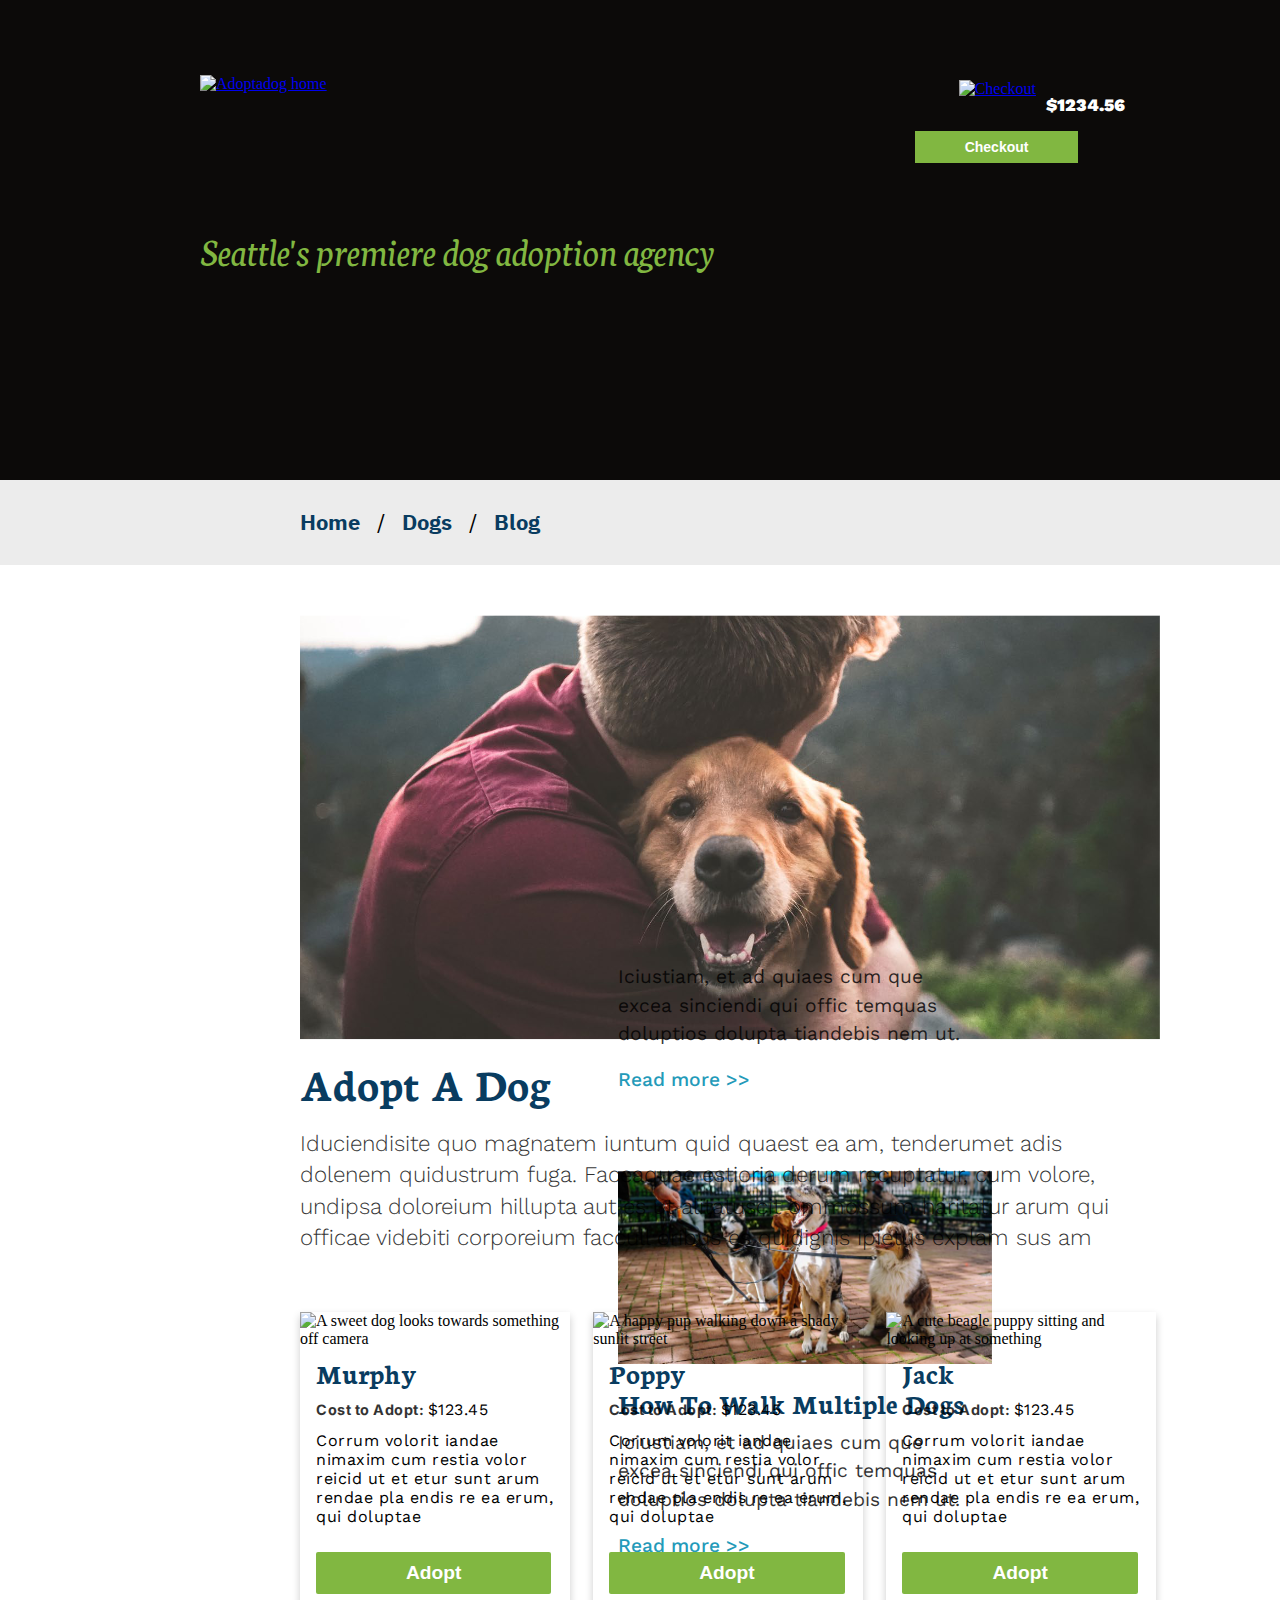
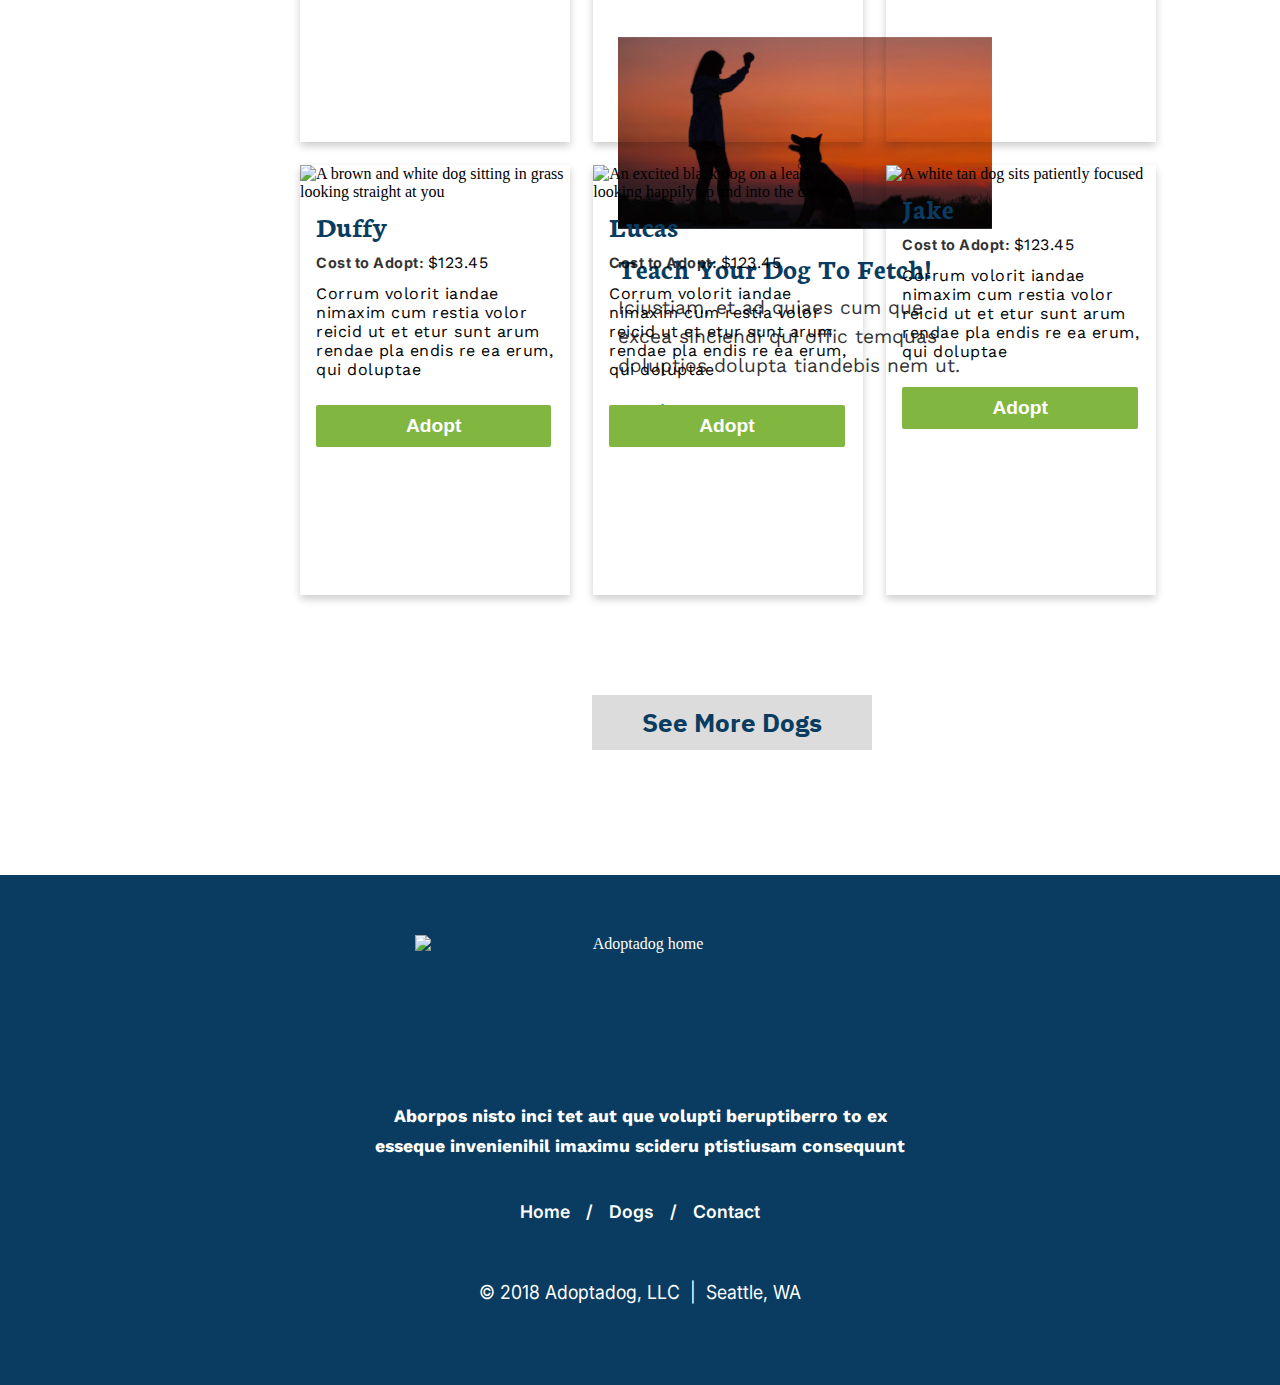
==== index.html @ 7a763df1 "Styled site for mobile devices" ====
<!DOCTYPE html>
<html lang="en" dir="ltr">

  <head>
    <meta charset="utf-8">
    <title>Adoptadog Home</title>
    <meta name="viewport" content="width=device-width, initial-scale=1">
    <link rel="stylesheet" type="text/css" href="styles/stylesheet.css">
    <link rel="preconnect" href="https://fonts.googleapis.com">
    <link rel="preconnect" href="https://fonts.gstatic.com" crossorigin>
    <link href="https://fonts.googleapis.com/css2?family=IBM+Plex+Sans+KR:wght@700&family=Inter:wght@400;600;800&family=Neuton:ital,wght@0,700;1,400&family=Work+Sans:wght@300;400;500;700&display=swap" rel="stylesheet">
  </head>

  <body>

    <a href="#main" class="sr-only">Skip to main content</a>

    <header>
      <div class="header-checkout">
        <a href="checkout.html"><img id="cart-icon" src="images/cart-icon.svg" alt="Checkout"></a>
        <p id="cart-total"><b>$1234.56</b></p>
        <form action="checkout.html"><button><b>Checkout</b></button></form>
      </div>
      <a href="index.html"><img id="logo" src="images/adoptadog-logo.svg" alt="Adoptadog home"></a>
      <p class="tagline">Seattle's premiere dog adoption agency</p>
    </header>

    <nav>
      <p id="nav-line"><a href="index.html">Home</a>  /  <a href="dogs.html">Dogs</a>  /  <a href="blog.html">Blog</a></p>
    </nav>

    <section id="main" class="intro">
      <img src="images/new-home-intro.png" alt="A man in a red shirt hugs a smiling Golden Retriever" width="860" height="425">
      <div class="intro-text">
        <h2>Adopt A Dog</h2>
        <p>Iduciendisite quo magnatem iuntum quid quaest ea am, tenderumet adis<br>
        dolenem quidustrum fuga. Faceaquae estioria derum recuptatur, cum volore,<br>
        undipsa doloreium hillupta aut es ut alitatuscit ommossum haritatur arum qui<br>
        officae videbiti corporeium faccull oribus es quidignis ipietus explam sus am</p>
      </div>
    </section>

    <aside>
      <h2>From Our Blog</h2>
      <div class="grid">
        <article>
          <img src="images/new-blog-1.png">
          <h3>Traveling With Your Dog</h3>
          <p>Iciustiam, et ad quiaes cum que<br>
          excea sinciendi qui offic temquas<br>
          doluptios dolupta tiandebis nem ut.</p>
          <a href="blog.html">Read more >></a>
        </article>

        <article>
          <img src="images/new-blog-2.png">
          <h3>How To Walk Multiple Dogs</h3>
          <p>Iciustiam, et ad quiaes cum que<br>
          excea sinciendi qui offic temquas<br>
          doluptios dolupta tiandebis nem ut.</p>
          <a href="blog.html">Read more >></a>
        </article>

        <article>
          <img src="images/new-blog-3.png">
          <h3>Teach Your Dog To Fetch!</h3>
          <p>Iciustiam, et ad quiaes cum que<br>
          excea sinciendi qui offic temquas<br>
          doluptios dolupta tiandebis nem ut.</p>
          <a href="blog.html">Read more >></a>
        </article>
      </div>
    </aside>

    <section id="section2">
      <div class="container">
        <div class="petcard">
          <img onclick="murphyClick()" src="images/murphy-card.jpg" alt="A sweet dog looks towards something off camera" width="476" height="284">
          <h3>Murphy</h3>
          <p class="card-cost"><b>Cost to Adopt: </b>$123.45</p>
          <p class="pet-desc">Corrum volorit iandae nimaxim cum restia volor reicid ut et etur sunt arum rendae pla endis re ea erum, qui doluptae</p>
          <p><button onclick="dogButton()">Adopt</button></p>
        </div>
        <div class="petcard">
          <img onclick="poppyClick()" src="images/poppy-card.jpg" alt="A happy pup walking down a shady sunlit street" width="476" height="284">
          <h3>Poppy</h3>
          <p class="card-cost"><b>Cost to Adopt: </b>$123.45</p>
          <p class="pet-desc">Corrum volorit iandae nimaxim cum restia volor reicid ut et etur sunt arum rendae pla endis re ea erum, qui doluptae</p>
          <p><button onclick="dogButton()">Adopt</button></p>
        </div>
        <div class="petcard">
          <img onclick="jackClick()" src="images/jack-card.jpg" alt="A cute beagle puppy sitting and looking up at something" width="476" height="284">
          <h3>Jack</h3>
          <p class="card-cost"><b>Cost to Adopt: </b>$123.45</p>
          <p class="pet-desc">Corrum volorit iandae nimaxim cum restia volor reicid ut et etur sunt arum rendae pla endis re ea erum, qui doluptae</p>
          <p><button onclick="dogButton()">Adopt</button></p>
        </div>
        <div class="petcard">
          <img onclick="duffyClick()" src="images/duffy-card.jpg" alt="A brown and white dog sitting in grass looking straight at you" width="476" height="284">
          <h3>Duffy</h3>
          <p class="card-cost"><b>Cost to Adopt: </b>$123.45</p>
          <p class="pet-desc">Corrum volorit iandae nimaxim cum restia volor reicid ut et etur sunt arum rendae pla endis re ea erum, qui doluptae</p>
          <p><button onclick="dogButton()">Adopt</button></p>
        </div>
        <div class="petcard">
          <img onclick="lucasClick()" src="images/lucas-card.jpg" alt="An excited black dog on a leash looking happily up and into the camera" width="476" height="284">
          <h3>Lucas</h3>
          <p class="card-cost"><b>Cost to Adopt: </b>$123.45</p>
          <p class="pet-desc">Corrum volorit iandae nimaxim cum restia volor reicid ut et etur sunt arum rendae pla endis re ea erum, qui doluptae</p>
          <p><button onclick="dogButton()">Adopt</button></p>
        </div>
        <div class="petcard">
          <img onclick="jakeClick()" src="images/jake-card.jpg" alt="A white tan dog sits patiently focused" width="476" height="284">
          <h3>Jake</h3>
          <p class="card-cost"><b>Cost to Adopt: </b>$123.45</p>
          <p class="pet-desc">Corrum volorit iandae nimaxim cum restia volor reicid ut et etur sunt arum rendae pla endis re ea erum, qui doluptae</p>
          <p><button onclick="dogButton()">Adopt</button></p>
        </div>
      </div>
      <a class="more-dogs" href="#">See More Dogs</a>
    </section>

    <footer>
      <a href="index.html"><img id="footer-logo" src="images/adoptadog-logo.svg" alt="Adoptadog home"></a>
      <p>Aborpos nisto inci tet aut que volupti beruptiberro to ex <br> esseque invenienihil imaximu scideru ptistiusam consequunt</p>
      <p class="footer-links"><a href="index.html">Home</a>  /  <a href="dogs.html">Dogs</a>  /  <a href="#">Contact</a></p>
      <p id="copyright">© 2018 Adoptadog, LLC &nbsp;|&nbsp; Seattle, WA</p>
    </footer>

    <script src="javascript/dogButton.js" charset="utf-8"></script>
    <script src="javascript/imageClick.js" charset="utf-8"></script>

  </body>

</html>
---- styles/stylesheet.css ----
html {
  box-sizing: border-box;
}

*, *:before, *:after {
  box-sizing: inherit;
}

body {
  margin: 0;
}

body p {
  font-family: 'Work Sans', sans-serif;
}

img {
  max-width: 100%;
  height: auto;
}

h2, h3, label {
  color: #093c60;
  font-weight: bold;
  font-family: 'Neuton', serif;
}

.flex-container {
  display: flex;
  flex-direction: column;
}

.dogs-intro h2, .flex-container h2 {
  font-size: 2.8rem;
  margin-left: 18.75rem;
}

.intro {
  padding-left: 18.75rem;
  padding-top: 3.125rem;
}

.intro-text h2 {
  font-size: 2.85rem;
  margin-top: 0.625rem;
  margin-bottom: 0.625rem;
}

.intro-text p {
  opacity: 80%;
  font-size: 1.4rem;
  line-height: 1.4;
  margin-top: 1rem;
  font-weight: 300;
  max-width: 100%;
}

#cart-icon {
  height: 2.1875rem;
  width: 2.1875rem;
  margin-left: 5rem;
  padding-top: 0.3125rem;
}

#logo {
height: 9.375rem;
width: 31.25rem;
display: block;
}

.header-checkout {
float: right;
margin-right: 9.375rem;
}

.header-checkout button {
  background-color: #81b741;
  border: none;
  color: white;
  padding: .5rem 3.125rem;
  margin-left: 2.25rem;
  font-size: 0.875rem;
}

.header-checkout button:hover {
  background-color: #6b9638;
}

.header-checkout button:active {
  transform: translateY(0.25rem);
}

#cart-total {
  float: right;
  padding-left: 0.625rem;
  margin-top: 1.25rem;
  margin-right: 0.3125rem;
  margin-bottom: 1rem;
  font-weight: 900;
  font-size: 1.1rem;
}

header {
  background: grey url(../images/header-image.jpg) no-repeat right top;
  background-color: #0c0a09;
  height: 30rem;
  padding: 4.6875rem 0 0 12.5rem;
}

header b {
  color: white;
}

header a {
  display: inline-block;
}

nav {
  padding: 0.3125rem 0rem 0.3125rem 18.75rem;
  background-color: #ececec;
  font-size: 1.4rem;
  word-spacing: 0.75rem;
}

nav a {
  text-decoration: none;
  color: #093c60;
  font-weight: bold;
}

nav a:visited {
  color: #093c60;
}

nav p, .more-dogs {
  font-family: 'IBM Plex Sans KR', sans-serif;
}

.sr-only {
  position: absolute;
  left: -62.5rem;
  top: auto;
  width: 0.0625rem;
  height: 0.0625rem;
  overflow: hidden;
}

.tagline {
  color: #81b741;
  margin: 0;
  font-size: 2.5rem;
  font-family: 'Neuton', serif;
  font-style: italic;
}

aside {
  float: right;
  margin-right: 18rem;
  margin-top: -44rem;
}

.grid {
  display: grid;
  grid-gap: 5rem;
}

aside h2 {
  font-size: 2.85rem;
}

aside h3 {
  font-size: 1.8rem;
  margin-top: 1rem;
  margin-bottom: 0.5rem;
}

aside p {
  line-height: 1.5;
  font-size: 1.2rem;
  opacity: 80%;
  margin-top: 0;
}

aside article {
  display: block;
  margin: 0;
  padding: 0;
}

aside a {
  color: #239ab9;
  text-decoration: none;
  font-size: 1.2rem;
  font-family: 'Work Sans', sans-serif;
  font-weight: 500;
}

aside a:visited {
  color: #239ab9;
}

.container {
  display: grid;
  grid-template-columns: repeat(3, 16.875rem);
  grid-template-rows: auto;
  grid-gap: 1.45rem;
  padding: 2.25rem 6.25rem 6.25rem 18.75rem;
}

.petcard {
 box-shadow: 0 0.25rem .5rem 0 rgba(0, 0, 0, 0.2);
 margin: auto;
 height: 26.875rem;
}

.petcard img {
  width: 100%;
}

.petcard button {
  background-color: #81b741;
  border: none;
  color: white;
  padding: 0.625rem 5.625rem;
  text-align: center;
  text-decoration: none;
  display: inline-block;
  font-weight: bold;
  font-size: 1.2rem;
  border-radius: 0.125rem;
}

.petcard button:hover {
  background-color: #6b9638;
}

.petcard button:active {
  transform: translateY(0.25rem);
}

.petcard p, .petcard h3 {
  padding-left: 1rem;
  padding-right: 1rem;
  margin-bottom: 0;
}

.petcard p {
  letter-spacing: 0.03125rem;
}

.petcard h3 {
  font-size: 1.8rem;
  margin-top: 0.375rem;
}

.petcard b {
  font-family: 'Inter', sans-serif;
  opacity: 80%;
  font-size: 0.9rem;
}

.card-cost {
  margin-top: 0.5625rem;
}

.pet-desc {
  padding-bottom: 0.625rem;
  margin-top: 0.75rem;
}

.more-dogs {
  background-color: #DCDCDC;
  border: none;
  color: #093c60;
  padding: 0.625rem 3.125rem;
  text-decoration: none;
  display: inline-block;
  font-weight: bold;
  font-size: 1.6rem;
  margin-left: 37rem;
}

#section2 {
  padding-bottom: 7.8125rem;
}

article {
  margin-left: 18.75rem;
  padding-top: 1rem;
  padding-bottom: 7.8125rem;
  display: grid;
  grid-template-columns: 24% 54%;
  grid-column-gap: 2rem;
}

article img {
  width: 23.375rem;
}

.blog-text {
  width: 54rem;
  max-width: 100%;
}

.blog-text h3 {
  font-size: 2.1rem;
  margin-top: -1rem;
  margin-bottom: 0;
}

.blog-text p {
  opacity: 80%;
  font-size: 1.2rem;
  line-height: 1.7;
  font-weight: 400;
  margin-top: 0.5rem;
}

.checkout-page {
  margin-left: 18.75rem;
}

.checkout-page h2 {
  font-size: 2.8rem;
}

#city {
  width: 23.375rem;
}

#state {
  width: 11.125rem;
}

#location {
  width: 23.375rem;
  -moz-appearance: none;
  -webkit-appearance: none;
  appearance: none;
  border: 0.125rem solid #e0e0e0;
  font-size: 2rem;
  padding: 1rem;
  margin-top: 1rem;
  background-image: url(../images/location-bar.jpg);
}

#state-label {
  margin-left: 22.1rem;
  margin-right: 9.0625rem;
}

#zip {
  width: 14.8125rem;
}

.form-group select {
  -moz-appearance: none;
  -webkit-appearance: none;
  appearance: none;
  border: 0.125rem solid #e0e0e0;
  font-size: 2rem;
  margin: 0 2rem 0 2rem;
  padding: 1rem;
  background-image: url(../images/state-bar.jpg);
}

input {
  width: 53.625rem;
  height: 4.1875rem;
  font-size: 2rem;
  margin-top: 1rem;
  margin-bottom: 3.75rem;
  border: 0.125rem solid #e0e0e0;
}

.radio {
  height: 1.5rem;
  width: 1.5rem;
  margin-top: 1rem;
}

#no {
  margin-left: 4.5rem;
}

.radio-label {
  font-size: 1rem;
  font-family: 'Work Sans', sans-serif;
  font-weight: normal;
  color: black;
  font-size: 1.6rem;
  opacity: 80%;
  margin-left: 0.5rem;
  margin-top: 1rem;
}

form h3, form h2, label {
  font-size: 2.2rem;
}

.small-petcard {
  float: left;
}

.small-petcard img {
  height: 5.75rem;
}

.small-petcard h3 {
  font-size: 1.75rem;
  margin-right: 9.875rem;
  margin-top: 0;
}

.small-petcard p {
  margin-top: -3.125rem;
  margin-right: 3.125rem;
  margin-left: 1.5625rem;
  opacity: 80%;
}

.small-petcard h3, .small-petcard p {
  float: right;
  clear: both;
}

#checkout-container {
  clear: both;
}

#checkout-container h3 {
  margin-bottom: 0;
}

#checkout-container p {
  font-size: 1.7rem;
  font-weight: normal;
  opacity: 80%;
  margin-top: 1rem;
}

#submit {
  background-color: #81b741;
  border: none;
  color: white;
  width: 21.0625rem;
  font-family: 'Work Sans', sans-serif;
  font-weight: 700;
  font-size: 1.6rem;
  border-radius: 0.25rem;
  margin-bottom: 7.375rem;
}

footer {
  background-color: #093c60;
  color: white;
  text-align: center;
  display: flex;
  flex-direction: column;
  align-items: center;
  padding-top: 3.75rem;
  padding-bottom: 3.75rem;
}

footer p {
  line-height: 1.7;
  font-weight: bold;
  font-size: 1.1rem;
}

footer a {
  text-decoration: none;
  color: white;
}

footer a:visited {
  text-decoration: none;
  color: white;
}

.footer-links {
  word-spacing: 0.75rem;
  padding-bottom: 0.9375rem;
  font-family: 'Inter', sans-serif;
  font-weight: 600;
}

#footer-logo {
  width: 28.125rem;
  height: 9.375rem;
  display: block;
}

#copyright {
  transform: scaleY(1.1);
  font-family: 'Inter', sans-serif;
  font-weight: normal;
}

@media screen and (max-width: 486px) {
  .container {
    grid-template-columns: 16rem;
    padding: 0;
    margin-left: 15%;
  }

  aside {
    display: none;
  }

  .more-dogs {
    margin-left: 14%;
    margin-top: 55px;
  }

  .intro {
    padding-left: 1rem;
    padding-right: 1rem;
  }

  header {
    padding-left: 3rem;
    background-position: center;
    background-size: cover;
  }

  .tagline {
    margin-left: -1rem;
  }

  #logo {
    margin-left: -1.25rem;
  }

  .header-checkout {
    margin-left: 100px;
    display: inline-block;
    float: none;
    margin-right: 0;
  }

  #nav-line {
    margin-left: -245px;
  }

  footer {
    padding-left: 1rem;
    padding-right: 1rem;
  }
}

@media screen and (min-width: 487px) and (max-width: 768px) {
  .container {
    grid-template-columns: repeat(2, 16.875rem);
    padding: 0;
  }
}
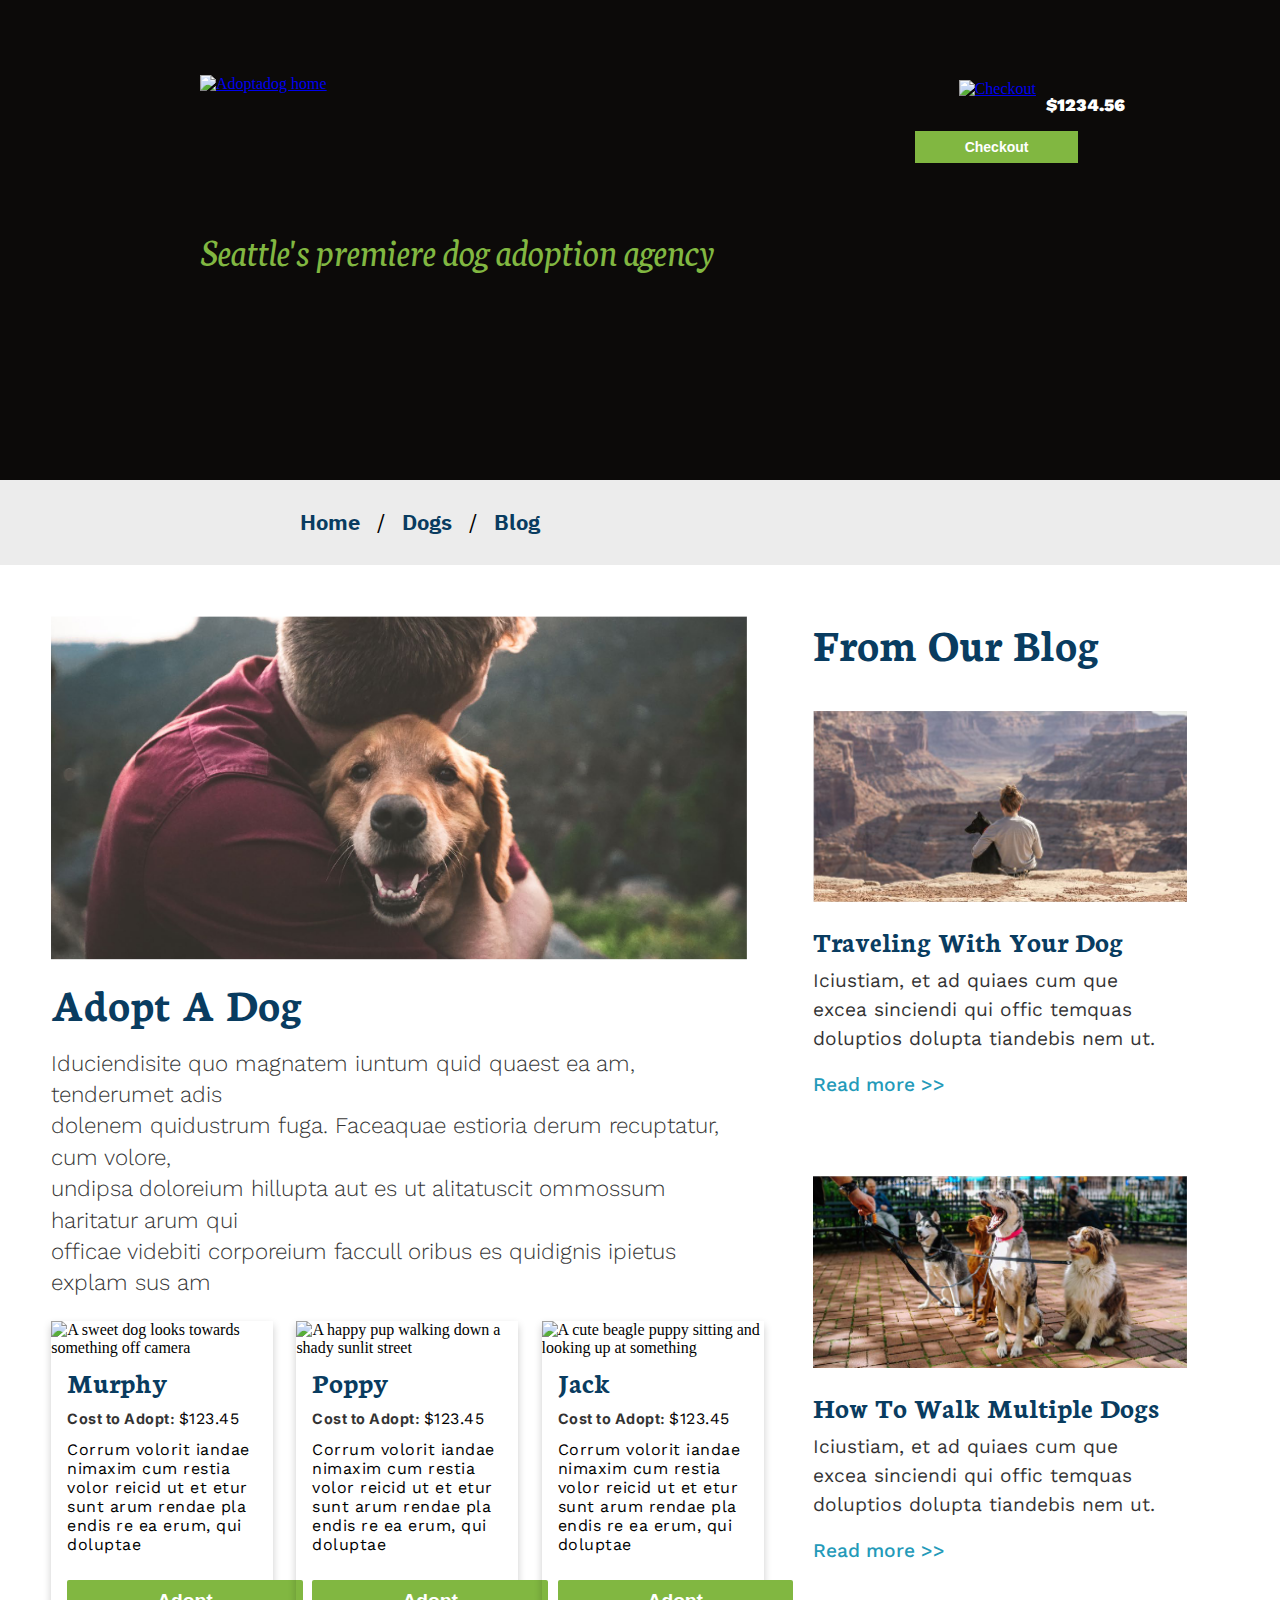
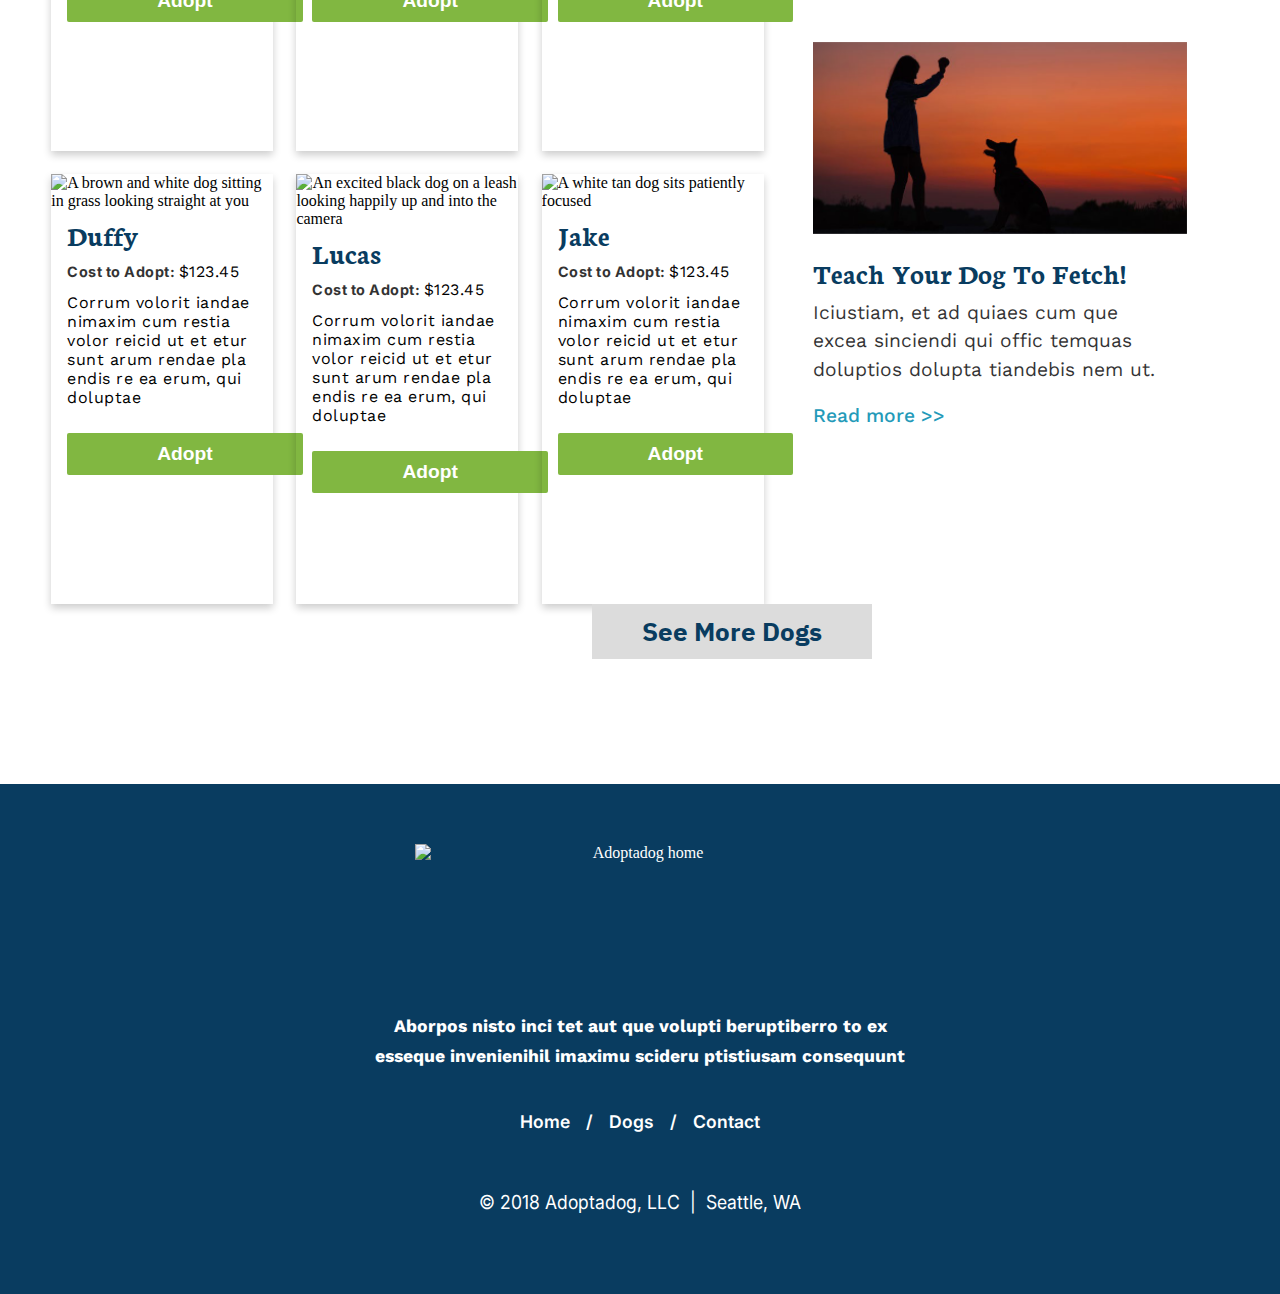
==== commit c5c3ff1a: "Fixed Dog and Blog pages" ====
--- a/index.html
+++ b/index.html
@@ -43,7 +43,7 @@
     <aside>
       <h2>From Our Blog</h2>
       <div class="grid">
-        <article>
+        <article class="preview-article">
           <img src="images/new-blog-1.png">
           <h3>Traveling With Your Dog</h3>
           <p>Iciustiam, et ad quiaes cum que<br>
@@ -52,7 +52,7 @@
           <a href="blog.html">Read more >></a>
         </article>
 
-        <article>
+        <article class="preview-article">
           <img src="images/new-blog-2.png">
           <h3>How To Walk Multiple Dogs</h3>
           <p>Iciustiam, et ad quiaes cum que<br>
@@ -61,7 +61,7 @@
           <a href="blog.html">Read more >></a>
         </article>
 
-        <article>
+        <article class="preview-article">
           <img src="images/new-blog-3.png">
           <h3>Teach Your Dog To Fetch!</h3>
           <p>Iciustiam, et ad quiaes cum que<br>
@@ -79,42 +79,42 @@
           <h3>Murphy</h3>
           <p class="card-cost"><b>Cost to Adopt: </b>$123.45</p>
           <p class="pet-desc">Corrum volorit iandae nimaxim cum restia volor reicid ut et etur sunt arum rendae pla endis re ea erum, qui doluptae</p>
-          <p><button onclick="dogButton()">Adopt</button></p>
+          <p><button class="petcard-button" onclick="dogButton()">Adopt</button></p>
         </div>
         <div class="petcard">
           <img onclick="poppyClick()" src="images/poppy-card.jpg" alt="A happy pup walking down a shady sunlit street" width="476" height="284">
           <h3>Poppy</h3>
           <p class="card-cost"><b>Cost to Adopt: </b>$123.45</p>
           <p class="pet-desc">Corrum volorit iandae nimaxim cum restia volor reicid ut et etur sunt arum rendae pla endis re ea erum, qui doluptae</p>
-          <p><button onclick="dogButton()">Adopt</button></p>
+          <p><button class="petcard-button" onclick="dogButton()">Adopt</button></p>
         </div>
         <div class="petcard">
           <img onclick="jackClick()" src="images/jack-card.jpg" alt="A cute beagle puppy sitting and looking up at something" width="476" height="284">
           <h3>Jack</h3>
           <p class="card-cost"><b>Cost to Adopt: </b>$123.45</p>
           <p class="pet-desc">Corrum volorit iandae nimaxim cum restia volor reicid ut et etur sunt arum rendae pla endis re ea erum, qui doluptae</p>
-          <p><button onclick="dogButton()">Adopt</button></p>
+          <p><button class="petcard-button" onclick="dogButton()">Adopt</button></p>
         </div>
         <div class="petcard">
           <img onclick="duffyClick()" src="images/duffy-card.jpg" alt="A brown and white dog sitting in grass looking straight at you" width="476" height="284">
           <h3>Duffy</h3>
           <p class="card-cost"><b>Cost to Adopt: </b>$123.45</p>
           <p class="pet-desc">Corrum volorit iandae nimaxim cum restia volor reicid ut et etur sunt arum rendae pla endis re ea erum, qui doluptae</p>
-          <p><button onclick="dogButton()">Adopt</button></p>
+          <p><button class="petcard-button" onclick="dogButton()">Adopt</button></p>
         </div>
         <div class="petcard">
           <img onclick="lucasClick()" src="images/lucas-card.jpg" alt="An excited black dog on a leash looking happily up and into the camera" width="476" height="284">
           <h3>Lucas</h3>
           <p class="card-cost"><b>Cost to Adopt: </b>$123.45</p>
           <p class="pet-desc">Corrum volorit iandae nimaxim cum restia volor reicid ut et etur sunt arum rendae pla endis re ea erum, qui doluptae</p>
-          <p><button onclick="dogButton()">Adopt</button></p>
+          <p><button class="petcard-button" onclick="dogButton()">Adopt</button></p>
         </div>
         <div class="petcard">
           <img onclick="jakeClick()" src="images/jake-card.jpg" alt="A white tan dog sits patiently focused" width="476" height="284">
           <h3>Jake</h3>
           <p class="card-cost"><b>Cost to Adopt: </b>$123.45</p>
           <p class="pet-desc">Corrum volorit iandae nimaxim cum restia volor reicid ut et etur sunt arum rendae pla endis re ea erum, qui doluptae</p>
-          <p><button onclick="dogButton()">Adopt</button></p>
+          <p><button class="petcard-button" onclick="dogButton()">Adopt</button></p>
         </div>
       </div>
       <a class="more-dogs" href="#">See More Dogs</a>
--- a/styles/stylesheet.css
+++ b/styles/stylesheet.css
@@ -30,7 +30,12 @@
   flex-direction: column;
 }
 
-.dogs-intro h2, .flex-container h2 {
+.dogs-intro h2 {
+  font-size: 2.8rem;
+  margin-left: 16%;
+}
+
+.flex-container h2 {
   font-size: 2.8rem;
   margin-left: 18.75rem;
 }
@@ -205,6 +210,14 @@
   grid-template-rows: auto;
   grid-gap: 1.45rem;
   padding: 2.25rem 6.25rem 6.25rem 18.75rem;
+}
+
+.container-more {
+  display: grid;
+  grid-template-columns: repeat(4, 16.875rem);
+  grid-template-rows: auto;
+  grid-gap: 5rem;
+  padding: 1.25rem 6.25rem 6.25rem 16%;
 }
 
 .petcard {
@@ -365,7 +378,7 @@
 }
 
 input {
-  width: 53.625rem;
+  width: 50.45%;
   height: 4.1875rem;
   font-size: 2rem;
   margin-top: 1rem;
@@ -510,7 +523,7 @@
 
   .more-dogs {
     margin-left: 14%;
-    margin-top: 55px;
+    margin-top: 3.4375rem;
   }
 
   .intro {
@@ -533,14 +546,14 @@
   }
 
   .header-checkout {
-    margin-left: 100px;
+    margin-left: 6.25rem;
     display: inline-block;
     float: none;
     margin-right: 0;
   }
 
   #nav-line {
-    margin-left: -245px;
+    margin-left: -15.3125rem;
   }
 
   footer {
@@ -549,9 +562,202 @@
   }
 }
 
-@media screen and (min-width: 487px) and (max-width: 768px) {
+@media screen and (min-width: 487px) and (max-width: 820px) {
   .container {
+    grid-template-columns: repeat(2, 13.875rem);
+    padding: 0;
+    padding-left: 1rem;
+  }
+
+  .petcard {
+    margin: 0;
+  }
+
+  aside {
+    width: 14rem;
+    margin-right: 3rem;
+    margin-top: -40rem;
+    width: 31%;
+  }
+
+  .petcard-button {
+    padding-right: 4.1rem;
+    padding-left: 4.1rem;
+  }
+
+  .intro {
+    padding: 0;
+    margin-left: 1rem;
+    margin-top: 1rem;
+    margin-right: 40.5%;
+    width: 58.35%;
+  }
+
+  header {
+    padding: 3.688rem 0 0 1.5rem;
+    background-size: cover;
+  }
+
+  .header-checkout {
+    margin-right: 1rem;
+  }
+
+  #logo {
+    margin-top: 5.625rem;
+  }
+
+  .more-dogs {
+    margin-left: 7rem;
+    margin-top: 3rem;
+  }
+
+  #nav-line {
+    margin-left: -2.8125rem;
+  }
+}
+
+@media screen and (max-width: 790px) {
+  aside {
+    display: none;
+  }
+}
+
+@media screen and (min-width: 821px) and (max-width: 1230px) {
+  .container {
+    grid-template-columns: repeat(2, 13.875rem);
+    padding: 0;
+    padding-left: 1rem;
+  }
+}
+
+@media screen and (min-width: 1231px) and (max-width: 1460px) {
+  .container {
+    grid-template-columns: repeat(3, 13.875rem);
+    padding: 0;
+    padding-left: 1rem;
+  }
+}
+
+@media screen and (min-width: 821px) and (max-width: 1460px) {
+  .petcard {
+    margin: 0;
+  }
+
+  .petcard-button {
+    padding-right: 4.1rem;
+    padding-left: 4.1rem;
+  }
+}
+
+@media screen and (min-width: 821px) and (max-width: 1834px) {
+  .intro {
+    padding-left: 4%;
+    padding-top: 4%;
+    width: 58.35%;
+  }
+
+  aside {
+    margin-right: 2rem;
+    float: none;
+    position: absolute;
+    top: 80rem;
+    right: 0;
+    width: 34%;
+  }
+
+  .container {
+    padding-left: 4%;
+  }
+}
+
+@media screen and (max-width: 1760px) {
+  .container-more {
+    padding-left: 11%;
+  }
+
+  .dogs-intro h2 {
+    margin-left: 11%;
+  }
+}
+
+@media screen and (max-width: 1600px) {
+  .container-more {
+    padding-left: 7%;
+  }
+
+  .dogs-intro h2 {
+    margin-left: 7%;
+  }
+
+  .full-article {
+    grid-template-columns: 90%;
+    grid-gap: 2rem;
+    padding-right: 2rem;
+  }
+}
+
+@media screen and (max-width: 1390px) {
+  .container-more {
+    padding-left: 9%;
+    grid-template-columns: repeat(3, 16.875rem);
+    grid-gap: 3.5rem;
+  }
+
+  .dogs-intro h2 {
+    margin-left: 9%;
+  }
+
+  .full-article {
+    margin-left: 17.5%
+  }
+
+  .flex-container h2 {
+    margin-left: 17.5%;
+  }
+}
+
+@media screen and (max-width: 1000px) {
+  .container-more {
+    padding-left: 9%;
     grid-template-columns: repeat(2, 16.875rem);
-    padding: 0;
-  }
-}
+  }
+
+  .dogs-intro h2 {
+    margin-left: 9%;
+  }
+
+  .full-article {
+    margin-left: 17.5%
+  }
+}
+
+@media screen and (max-width: 653px) {
+  .container-more {
+    padding-left: 18%;
+    grid-template-columns: 16.875rem;
+  }
+
+  .dogs-intro h2 {
+    margin-left: 18%;
+  }
+
+  #nav-line {
+    margin-left: -6.8125rem;
+  }
+
+  .full-article {
+    margin-left: 17.5%;
+    padding-left: 0;
+    padding-right: 0;
+  }
+
+  .flex-container h2 {
+    margin-left: 17.5%;
+  }
+}
+
+@media screen and (max-width: 470px) {
+  #nav-line {
+    margin-left: -14.8125rem;
+  }
+}
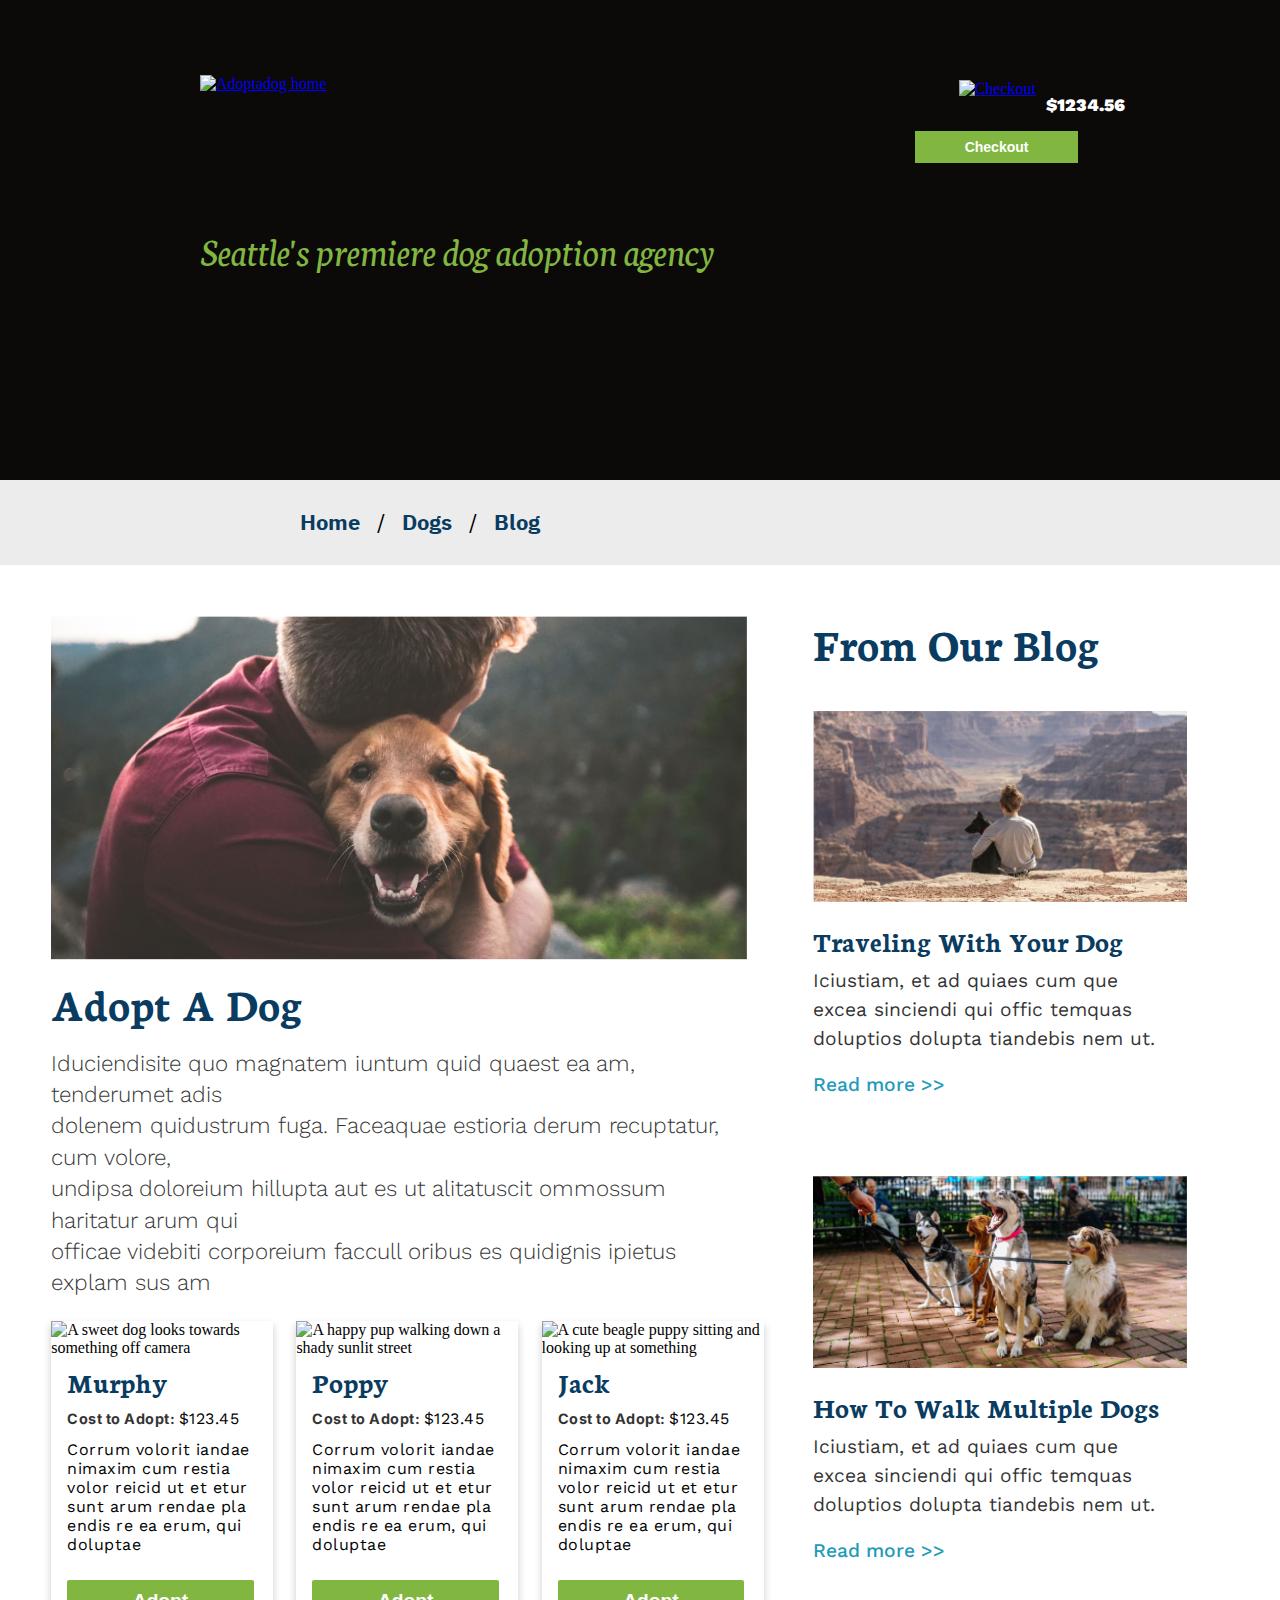
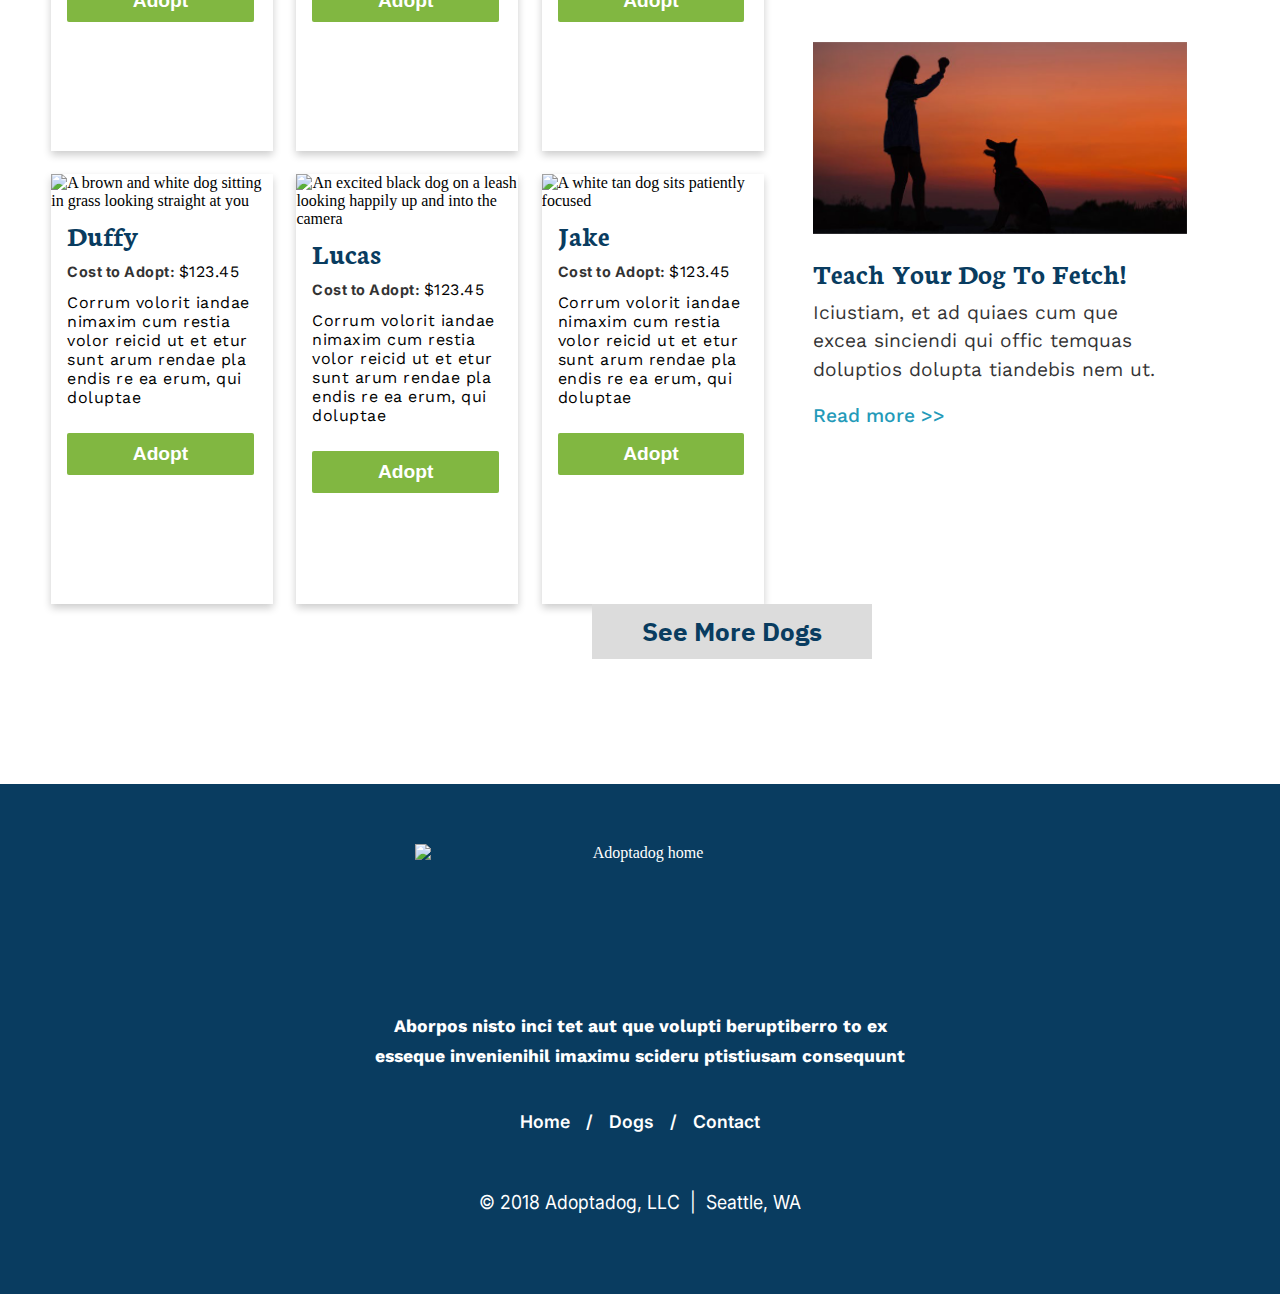
==== commit 0c00351e: "Finished fixing site" ====
--- a/index.html
+++ b/index.html
@@ -79,42 +79,42 @@
           <h3>Murphy</h3>
           <p class="card-cost"><b>Cost to Adopt: </b>$123.45</p>
           <p class="pet-desc">Corrum volorit iandae nimaxim cum restia volor reicid ut et etur sunt arum rendae pla endis re ea erum, qui doluptae</p>
-          <p><button class="petcard-button" onclick="dogButton()">Adopt</button></p>
+          <p><button onclick="dogButton()">Adopt</button></p>
         </div>
         <div class="petcard">
           <img onclick="poppyClick()" src="images/poppy-card.jpg" alt="A happy pup walking down a shady sunlit street" width="476" height="284">
           <h3>Poppy</h3>
           <p class="card-cost"><b>Cost to Adopt: </b>$123.45</p>
           <p class="pet-desc">Corrum volorit iandae nimaxim cum restia volor reicid ut et etur sunt arum rendae pla endis re ea erum, qui doluptae</p>
-          <p><button class="petcard-button" onclick="dogButton()">Adopt</button></p>
+          <p><button onclick="dogButton()">Adopt</button></p>
         </div>
         <div class="petcard">
           <img onclick="jackClick()" src="images/jack-card.jpg" alt="A cute beagle puppy sitting and looking up at something" width="476" height="284">
           <h3>Jack</h3>
           <p class="card-cost"><b>Cost to Adopt: </b>$123.45</p>
           <p class="pet-desc">Corrum volorit iandae nimaxim cum restia volor reicid ut et etur sunt arum rendae pla endis re ea erum, qui doluptae</p>
-          <p><button class="petcard-button" onclick="dogButton()">Adopt</button></p>
+          <p><button onclick="dogButton()">Adopt</button></p>
         </div>
         <div class="petcard">
           <img onclick="duffyClick()" src="images/duffy-card.jpg" alt="A brown and white dog sitting in grass looking straight at you" width="476" height="284">
           <h3>Duffy</h3>
           <p class="card-cost"><b>Cost to Adopt: </b>$123.45</p>
           <p class="pet-desc">Corrum volorit iandae nimaxim cum restia volor reicid ut et etur sunt arum rendae pla endis re ea erum, qui doluptae</p>
-          <p><button class="petcard-button" onclick="dogButton()">Adopt</button></p>
+          <p><button onclick="dogButton()">Adopt</button></p>
         </div>
         <div class="petcard">
           <img onclick="lucasClick()" src="images/lucas-card.jpg" alt="An excited black dog on a leash looking happily up and into the camera" width="476" height="284">
           <h3>Lucas</h3>
           <p class="card-cost"><b>Cost to Adopt: </b>$123.45</p>
           <p class="pet-desc">Corrum volorit iandae nimaxim cum restia volor reicid ut et etur sunt arum rendae pla endis re ea erum, qui doluptae</p>
-          <p><button class="petcard-button" onclick="dogButton()">Adopt</button></p>
+          <p><button onclick="dogButton()">Adopt</button></p>
         </div>
         <div class="petcard">
           <img onclick="jakeClick()" src="images/jake-card.jpg" alt="A white tan dog sits patiently focused" width="476" height="284">
           <h3>Jake</h3>
           <p class="card-cost"><b>Cost to Adopt: </b>$123.45</p>
           <p class="pet-desc">Corrum volorit iandae nimaxim cum restia volor reicid ut et etur sunt arum rendae pla endis re ea erum, qui doluptae</p>
-          <p><button class="petcard-button" onclick="dogButton()">Adopt</button></p>
+          <p><button onclick="dogButton()">Adopt</button></p>
         </div>
       </div>
       <a class="more-dogs" href="#">See More Dogs</a>
--- a/styles/stylesheet.css
+++ b/styles/stylesheet.css
@@ -580,7 +580,7 @@
     width: 31%;
   }
 
-  .petcard-button {
+  .petcard button {
     padding-right: 4.1rem;
     padding-left: 4.1rem;
   }
@@ -643,7 +643,7 @@
     margin: 0;
   }
 
-  .petcard-button {
+  .petcard button {
     padding-right: 4.1rem;
     padding-left: 4.1rem;
   }
@@ -694,6 +694,11 @@
     grid-gap: 2rem;
     padding-right: 2rem;
   }
+
+  .petcard-button-more {
+    padding-left: 5.625rem !important;
+    padding-right: 5.625rem !important;
+  }
 }
 
 @media screen and (max-width: 1390px) {
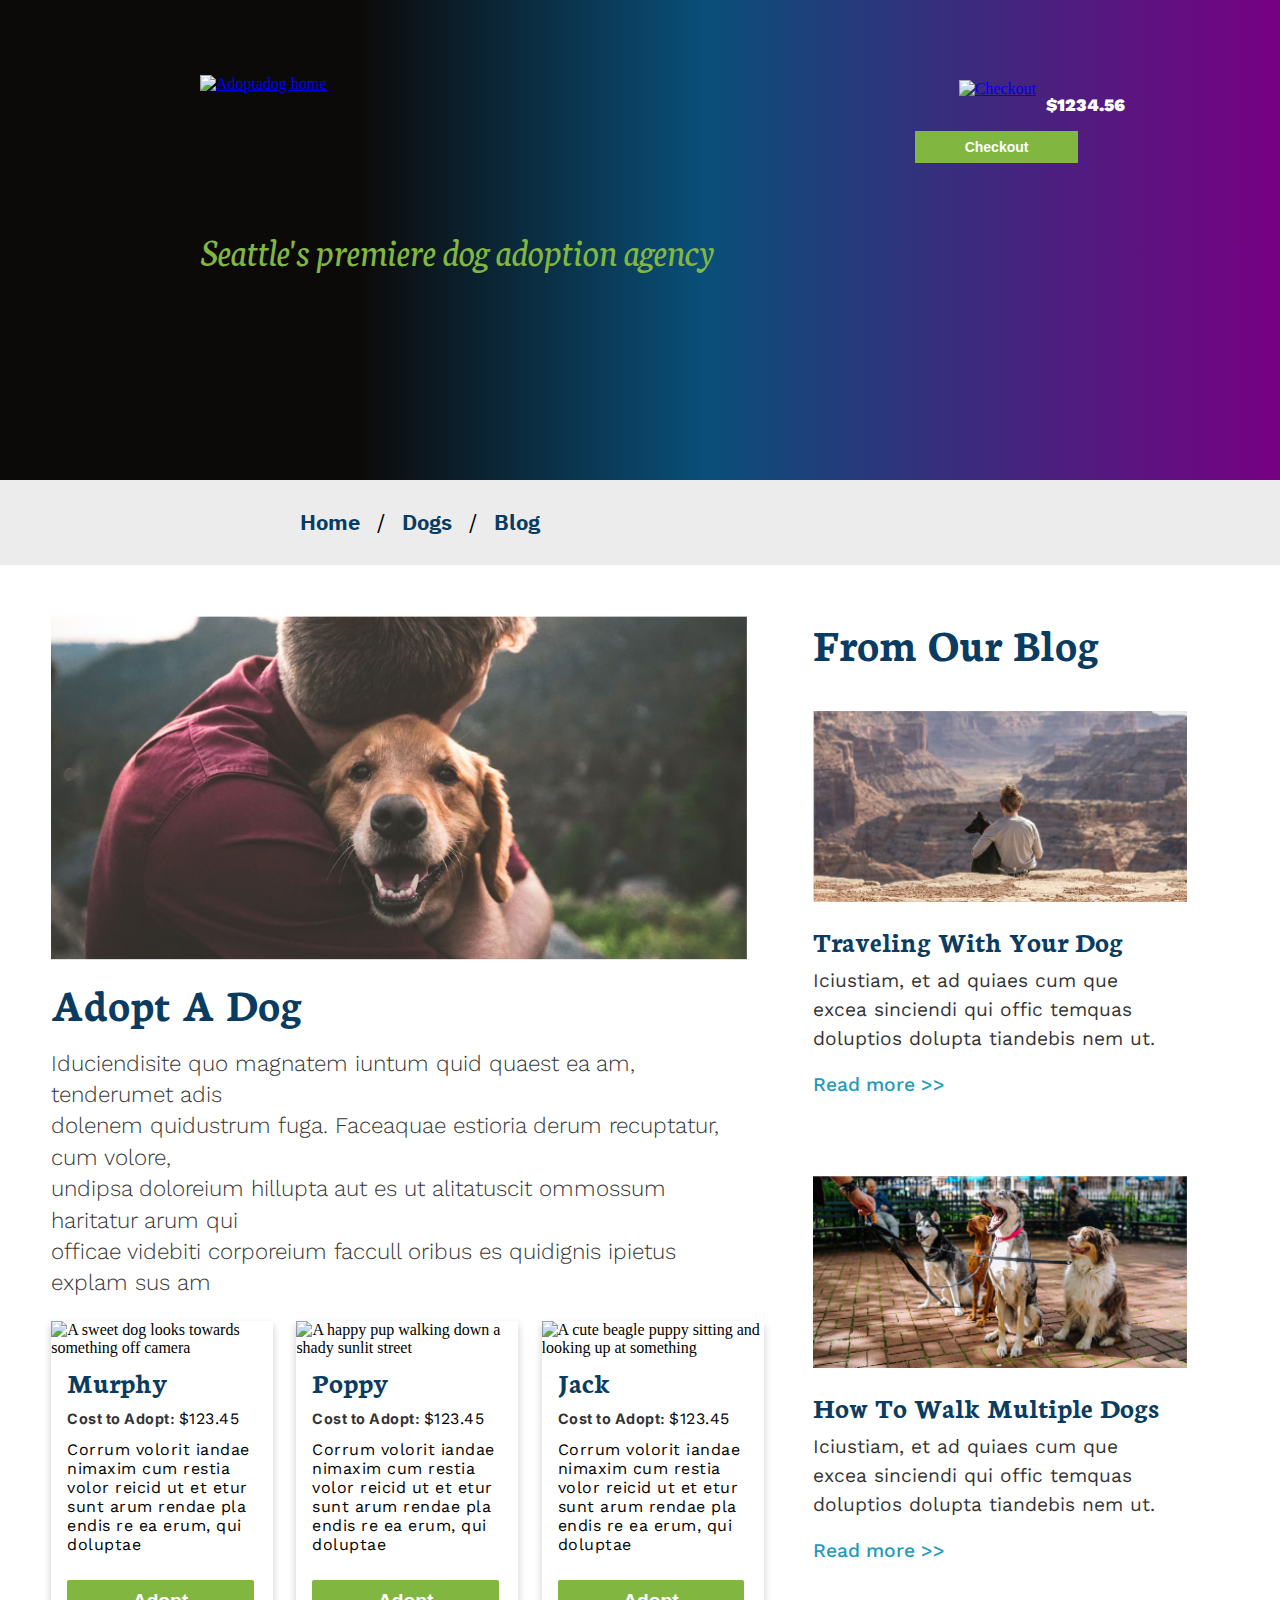
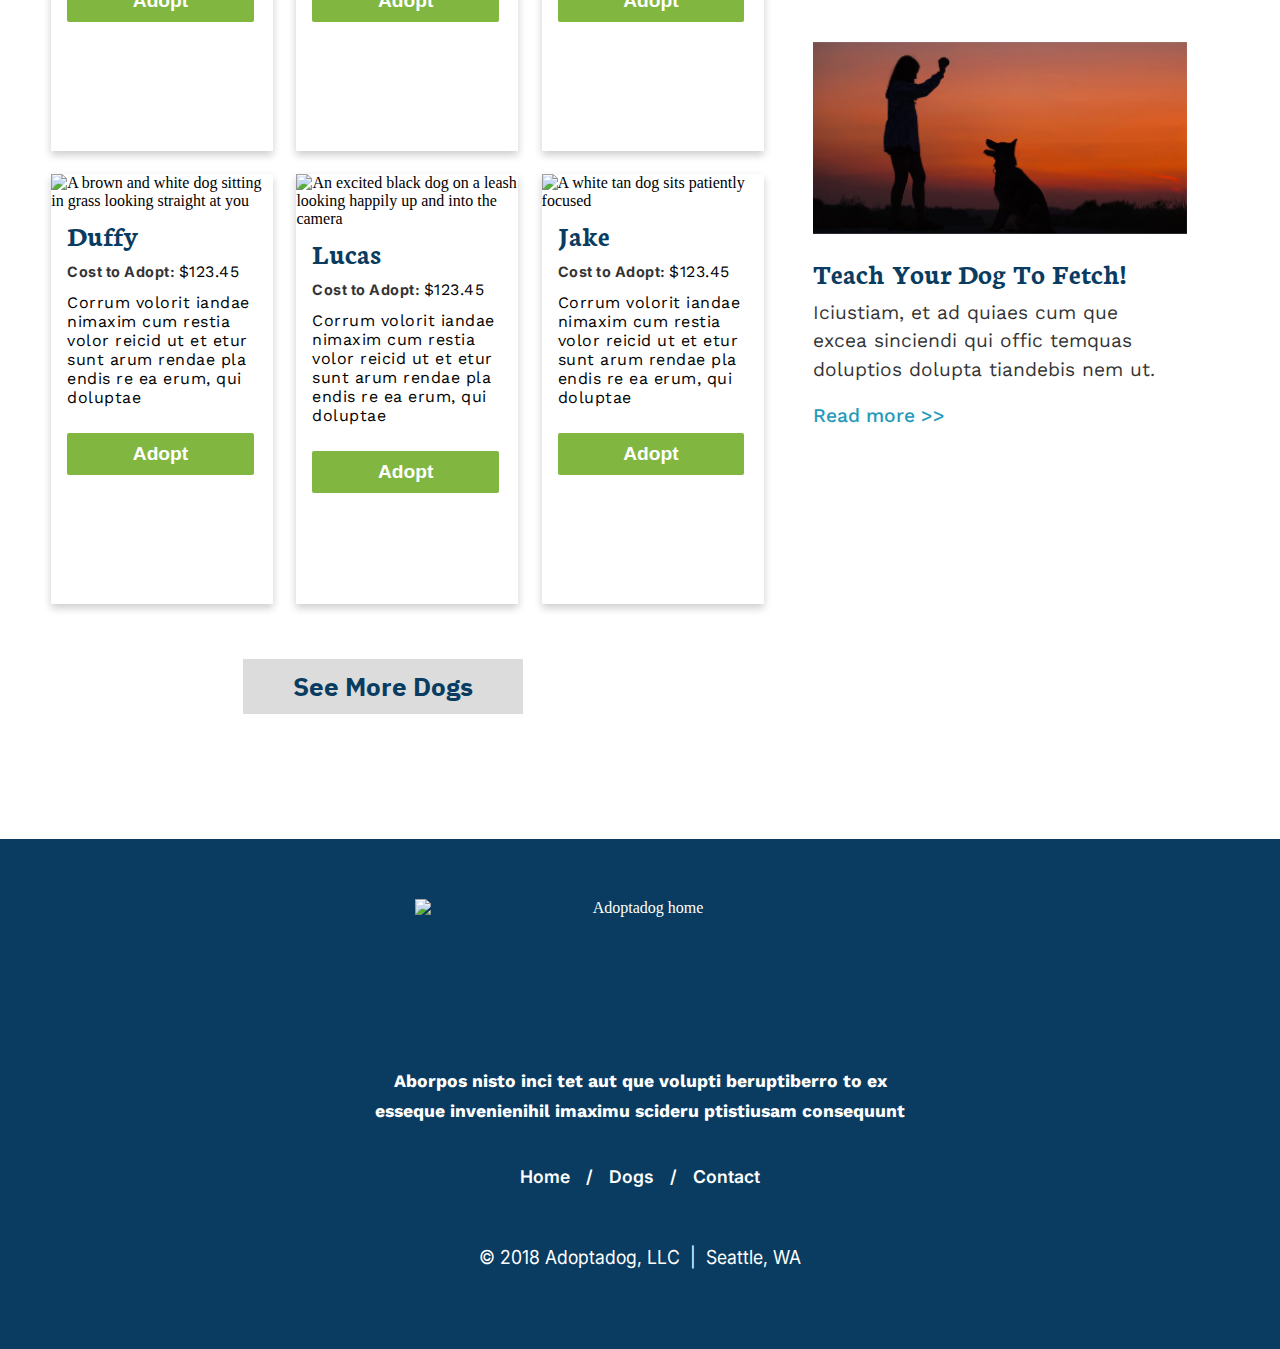
==== commit 01ab31b0: "Finished Lesson 7 Assignment" ====
--- a/index.html
+++ b/index.html
@@ -21,8 +21,10 @@
         <p id="cart-total"><b>$1234.56</b></p>
         <form action="checkout.html"><button><b>Checkout</b></button></form>
       </div>
-      <a href="index.html"><img id="logo" src="images/adoptadog-logo.svg" alt="Adoptadog home"></a>
-      <p class="tagline">Seattle's premiere dog adoption agency</p>
+      <div class="logo-group">
+        <a href="index.html"><img id="logo" src="images/adoptadog-logo.svg" alt="Adoptadog home"></a>
+        <p class="tagline">Seattle's premiere dog adoption agency</p>
+      </div>   
     </header>
 
     <nav>
--- a/styles/stylesheet.css
+++ b/styles/stylesheet.css
@@ -106,7 +106,9 @@
 }
 
 header {
-  background: grey url(../images/header-image.jpg) no-repeat right top;
+  background-image: url(../images/header-image.jpg), linear-gradient(90deg, rgba(12,10,9,1) 28%, rgba(9,79,121,1) 55%, rgba(119,0,131,1) 100%);
+  background-repeat: no-repeat, no-repeat;
+  background-position: right top, center;
   background-color: #0c0a09;
   height: 30rem;
   padding: 4.6875rem 0 0 12.5rem;
@@ -209,7 +211,7 @@
   grid-template-columns: repeat(3, 16.875rem);
   grid-template-rows: auto;
   grid-gap: 1.45rem;
-  padding: 2.25rem 6.25rem 6.25rem 18.75rem;
+  padding: 2.25rem 6.25rem 0 18.75rem;
 }
 
 .container-more {
@@ -291,6 +293,7 @@
   font-weight: bold;
   font-size: 1.6rem;
   margin-left: 37rem;
+  margin-top: 3.4375rem;
 }
 
 #section2 {
@@ -343,6 +346,7 @@
 
 #state {
   width: 11.125rem;
+  height: max-content;
 }
 
 #location {
@@ -358,12 +362,17 @@
 }
 
 #state-label {
-  margin-left: 22.1rem;
-  margin-right: 9.0625rem;
+  margin-left: 1rem;
 }
 
 #zip {
   width: 14.8125rem;
+}
+
+.form-group {
+  display: grid;
+  grid-template-columns: 25.75rem 15rem 15rem;
+  grid-template-rows: auto auto;
 }
 
 .form-group select {
@@ -371,10 +380,12 @@
   -webkit-appearance: none;
   appearance: none;
   border: 0.125rem solid #e0e0e0;
-  font-size: 2rem;
-  margin: 0 2rem 0 2rem;
+  font-size: 1.5rem;
+  margin-left: 1rem;
+  margin-top: 1rem;
   padding: 1rem;
   background-image: url(../images/state-bar.jpg);
+  background-repeat: no-repeat;
 }
 
 input {
@@ -523,7 +534,6 @@
 
   .more-dogs {
     margin-left: 14%;
-    margin-top: 3.4375rem;
   }
 
   .intro {
@@ -607,8 +617,8 @@
   }
 
   .more-dogs {
-    margin-left: 7rem;
-    margin-top: 3rem;
+    margin-left: 17%;
+
   }
 
   #nav-line {
@@ -628,6 +638,18 @@
     padding: 0;
     padding-left: 1rem;
   }
+
+  .more-dogs {
+    margin-left: 14%;
+  }
+
+  .header-checkout {
+    margin-right: 10%;
+  }
+
+  .logo-group {
+    margin-left: -15%;
+  }
 }
 
 @media screen and (min-width: 1231px) and (max-width: 1460px) {
@@ -636,6 +658,11 @@
     padding: 0;
     padding-left: 1rem;
   }
+
+  .more-dogs {
+    margin-left: 19%;
+
+  }
 }
 
 @media screen and (min-width: 821px) and (max-width: 1460px) {
@@ -646,6 +673,12 @@
   .petcard button {
     padding-right: 4.1rem;
     padding-left: 4.1rem;
+  }
+}
+
+@media screen and (min-width: 1460px) and (max-width: 1834px) {
+  .more-dogs {
+    margin-left: 21%;
   }
 }
 
@@ -699,6 +732,10 @@
     padding-left: 5.625rem !important;
     padding-right: 5.625rem !important;
   }
+
+  .checkout-page {
+    margin-left: 18.8%;
+  }
 }
 
 @media screen and (max-width: 1390px) {
@@ -719,6 +756,10 @@
   .flex-container h2 {
     margin-left: 17.5%;
   }
+
+  .checkout-page {
+    margin-left: 3.8%;
+  }
 }
 
 @media screen and (max-width: 1000px) {
@@ -759,6 +800,39 @@
   .flex-container h2 {
     margin-left: 17.5%;
   }
+
+  #city {
+    width: 20.5rem;
+    grid-row-start: 2;
+  }
+
+  #state {
+    grid-row-start: 4;
+  }
+
+  input {
+    width: 20.5rem;
+  }
+
+  .form-group {
+    grid-template-columns: 20.5rem;
+  }
+
+  .form-group select {
+    margin-left: 0;
+  }
+
+  #state-label {
+    margin-left: 0;
+  }
+
+  #location {
+    width: 20.5rem;
+  }
+
+  #zip-label {
+    margin-top: 4.125rem;
+  }
 }
 
 @media screen and (max-width: 470px) {
@@ -766,3 +840,24 @@
     margin-left: -14.8125rem;
   }
 }
+
+@media screen and (min-width: 654px) and (max-width: 950px) {
+  .form-group {
+    grid-template-columns: 25.75rem 15rem;
+    grid-template-rows: auto auto auto auto;
+  }
+
+  #zip {
+    grid-row-start: 4;
+  }
+
+  #zip-label {
+    grid-row-start: 3;
+  }
+}
+
+@media screen and (max-width: 559px) {
+  header a {
+    display: block;
+  }
+}
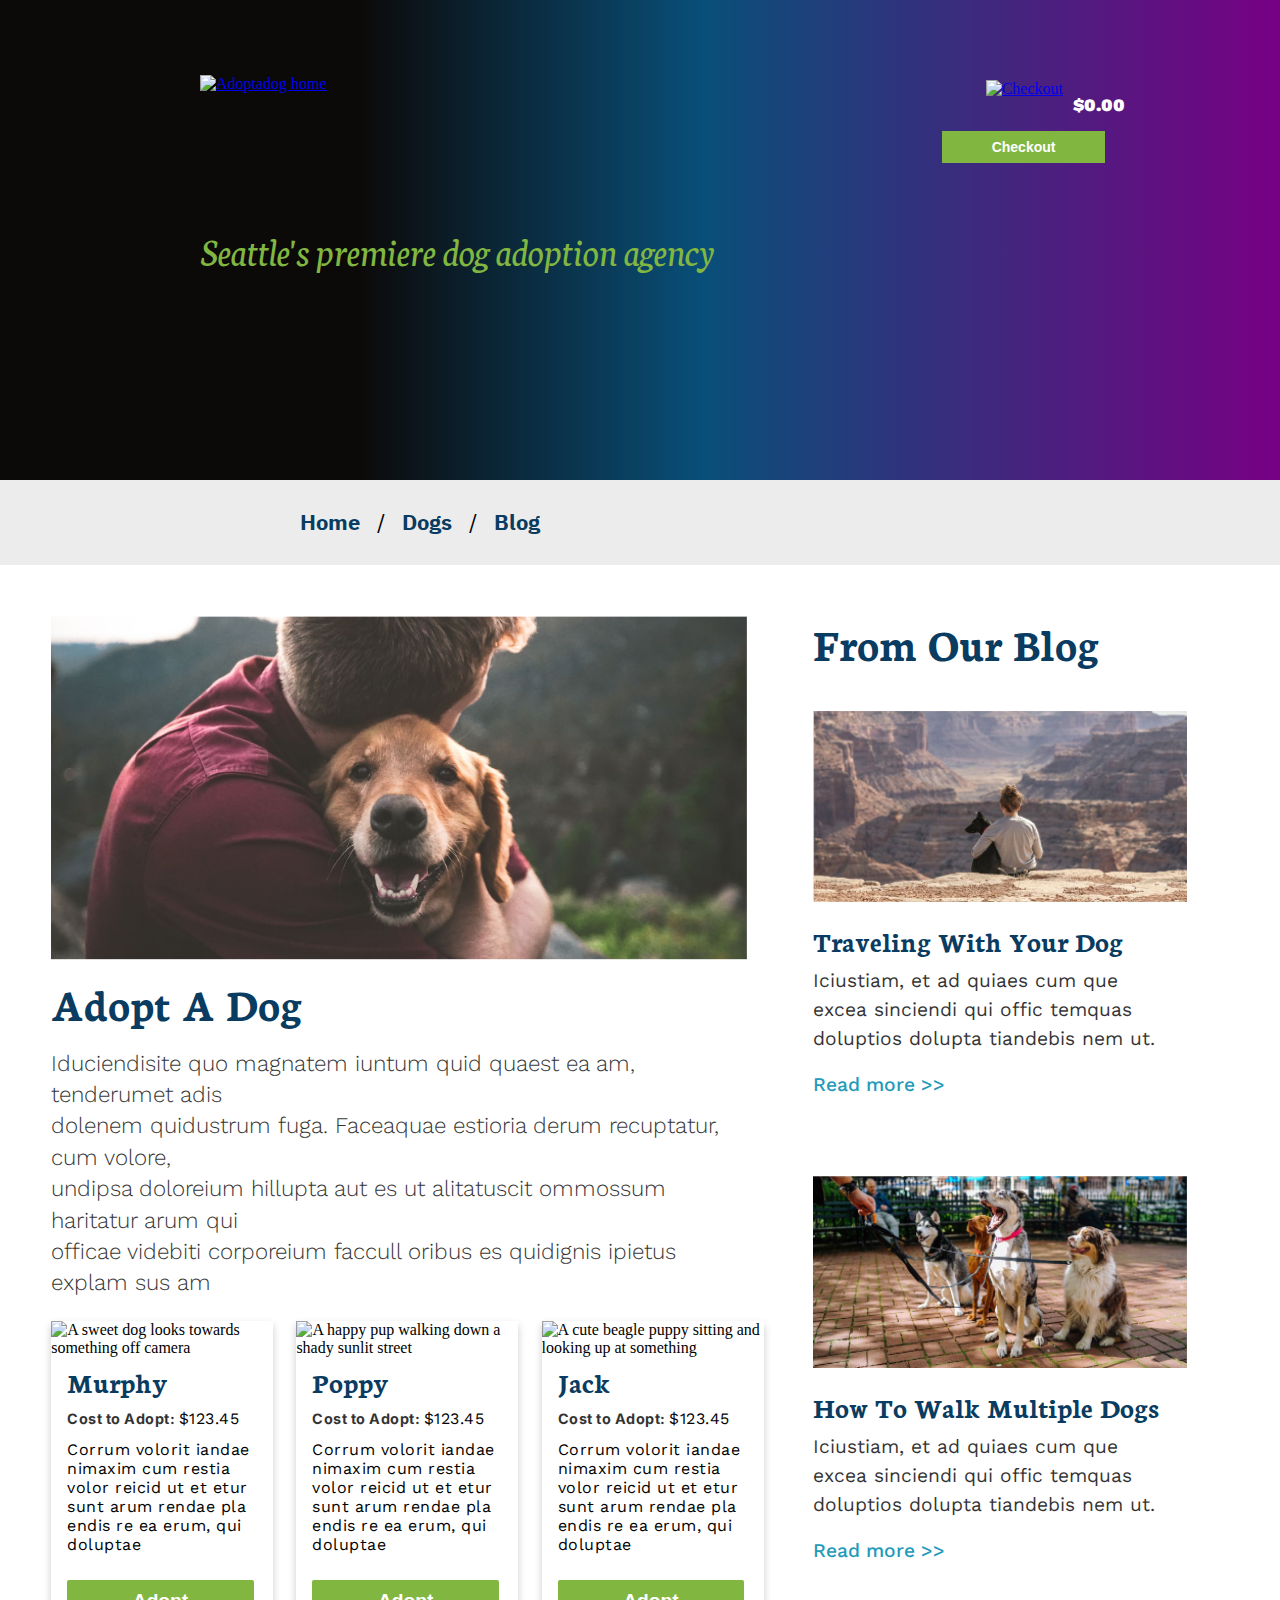
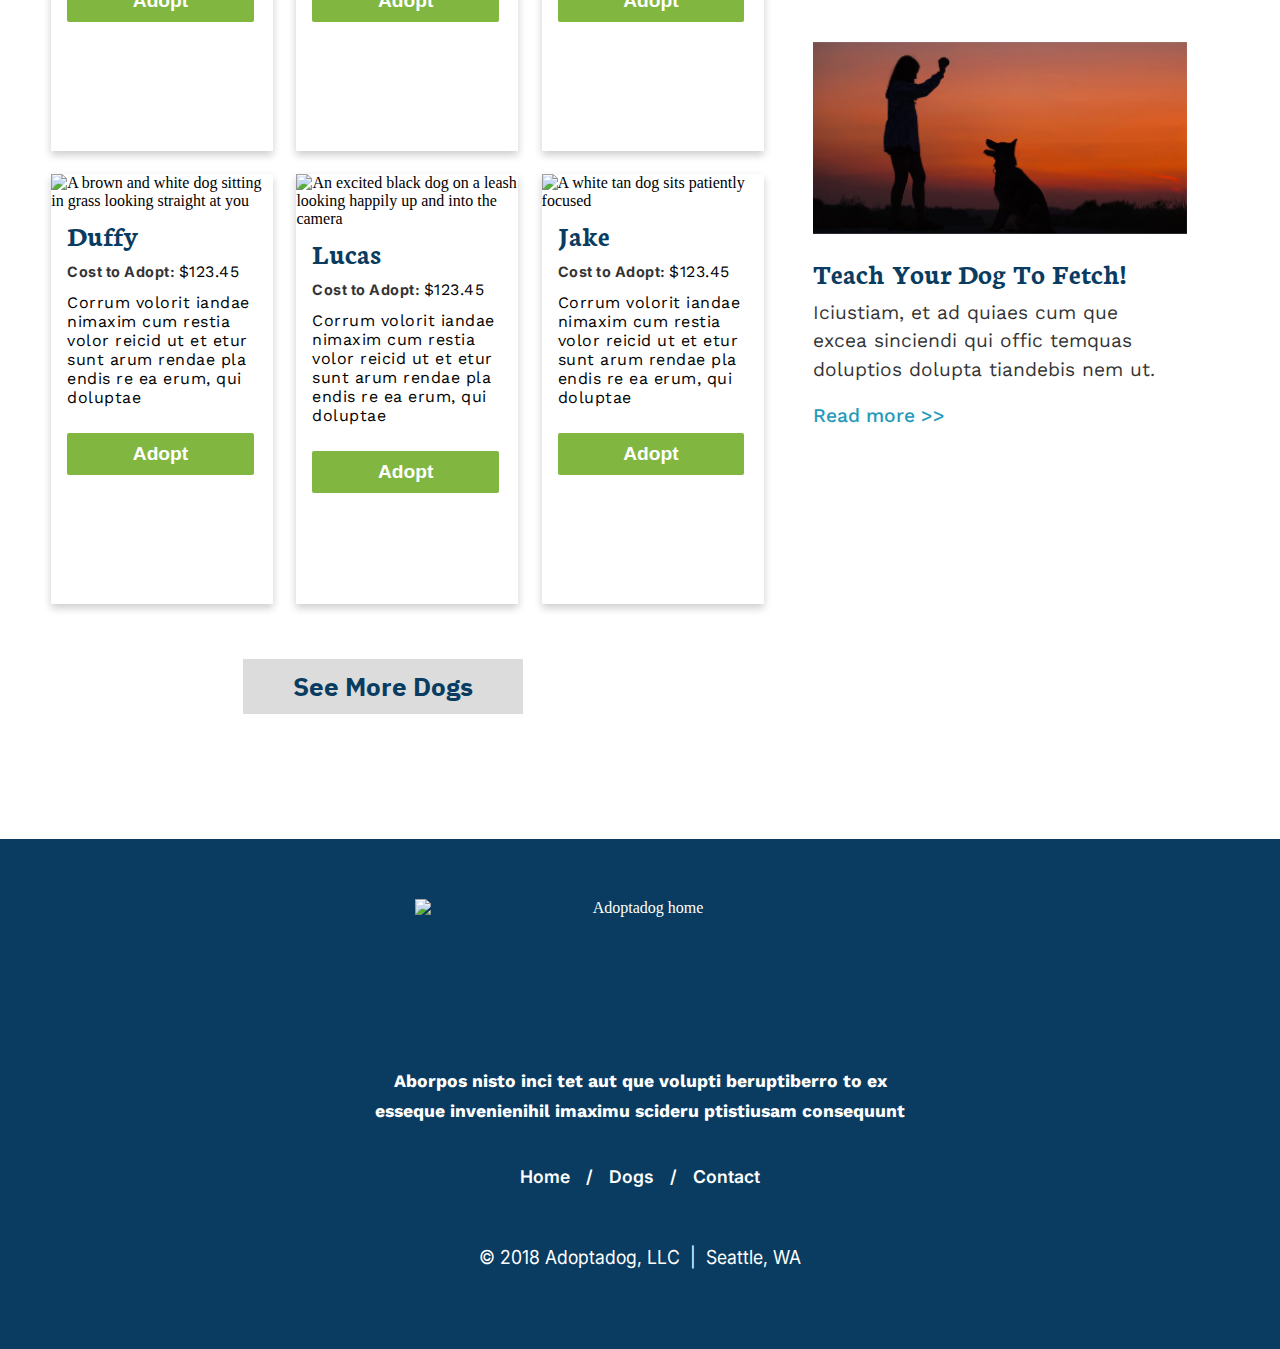
==== commit d0b43c14: "made cart total update with each adopt button press" ====
--- a/index.html
+++ b/index.html
@@ -9,6 +9,10 @@
     <link rel="preconnect" href="https://fonts.googleapis.com">
     <link rel="preconnect" href="https://fonts.gstatic.com" crossorigin>
     <link href="https://fonts.googleapis.com/css2?family=IBM+Plex+Sans+KR:wght@700&family=Inter:wght@400;600;800&family=Neuton:ital,wght@0,700;1,400&family=Work+Sans:wght@300;400;500;700&display=swap" rel="stylesheet">
+    <script
+  			  src="https://code.jquery.com/jquery-3.6.0.min.js"
+  			  integrity="sha256-/xUj+3OJU5yExlq6GSYGSHk7tPXikynS7ogEvDej/m4="
+  			  crossorigin="anonymous"></script>
   </head>
 
   <body>
@@ -17,14 +21,14 @@
 
     <header>
       <div class="header-checkout">
-        <a href="checkout.html"><img id="cart-icon" src="images/cart-icon.svg" alt="Checkout"></a>
-        <p id="cart-total"><b>$1234.56</b></p>
+        <a id="cart-link" href="checkout.html"><img id="cart-icon" src="images/cart-icon.svg" alt="Checkout"></a>
+        <p id="cart-total">$0.00</p>
         <form action="checkout.html"><button><b>Checkout</b></button></form>
       </div>
       <div class="logo-group">
         <a href="index.html"><img id="logo" src="images/adoptadog-logo.svg" alt="Adoptadog home"></a>
         <p class="tagline">Seattle's premiere dog adoption agency</p>
-      </div>   
+      </div>
     </header>
 
     <nav>
@@ -81,45 +85,45 @@
           <h3>Murphy</h3>
           <p class="card-cost"><b>Cost to Adopt: </b>$123.45</p>
           <p class="pet-desc">Corrum volorit iandae nimaxim cum restia volor reicid ut et etur sunt arum rendae pla endis re ea erum, qui doluptae</p>
-          <p><button onclick="dogButton()">Adopt</button></p>
+          <p><button class="adopt">Adopt</button></p>
         </div>
         <div class="petcard">
           <img onclick="poppyClick()" src="images/poppy-card.jpg" alt="A happy pup walking down a shady sunlit street" width="476" height="284">
           <h3>Poppy</h3>
           <p class="card-cost"><b>Cost to Adopt: </b>$123.45</p>
           <p class="pet-desc">Corrum volorit iandae nimaxim cum restia volor reicid ut et etur sunt arum rendae pla endis re ea erum, qui doluptae</p>
-          <p><button onclick="dogButton()">Adopt</button></p>
+          <p><button class="adopt">Adopt</button></p>
         </div>
         <div class="petcard">
           <img onclick="jackClick()" src="images/jack-card.jpg" alt="A cute beagle puppy sitting and looking up at something" width="476" height="284">
           <h3>Jack</h3>
           <p class="card-cost"><b>Cost to Adopt: </b>$123.45</p>
           <p class="pet-desc">Corrum volorit iandae nimaxim cum restia volor reicid ut et etur sunt arum rendae pla endis re ea erum, qui doluptae</p>
-          <p><button onclick="dogButton()">Adopt</button></p>
+          <p><button class="adopt">Adopt</button></p>
         </div>
         <div class="petcard">
           <img onclick="duffyClick()" src="images/duffy-card.jpg" alt="A brown and white dog sitting in grass looking straight at you" width="476" height="284">
           <h3>Duffy</h3>
           <p class="card-cost"><b>Cost to Adopt: </b>$123.45</p>
           <p class="pet-desc">Corrum volorit iandae nimaxim cum restia volor reicid ut et etur sunt arum rendae pla endis re ea erum, qui doluptae</p>
-          <p><button onclick="dogButton()">Adopt</button></p>
+          <p><button class="adopt">Adopt</button></p>
         </div>
         <div class="petcard">
           <img onclick="lucasClick()" src="images/lucas-card.jpg" alt="An excited black dog on a leash looking happily up and into the camera" width="476" height="284">
           <h3>Lucas</h3>
           <p class="card-cost"><b>Cost to Adopt: </b>$123.45</p>
           <p class="pet-desc">Corrum volorit iandae nimaxim cum restia volor reicid ut et etur sunt arum rendae pla endis re ea erum, qui doluptae</p>
-          <p><button onclick="dogButton()">Adopt</button></p>
+          <p><button class="adopt">Adopt</button></p>
         </div>
         <div class="petcard">
           <img onclick="jakeClick()" src="images/jake-card.jpg" alt="A white tan dog sits patiently focused" width="476" height="284">
           <h3>Jake</h3>
           <p class="card-cost"><b>Cost to Adopt: </b>$123.45</p>
           <p class="pet-desc">Corrum volorit iandae nimaxim cum restia volor reicid ut et etur sunt arum rendae pla endis re ea erum, qui doluptae</p>
-          <p><button onclick="dogButton()">Adopt</button></p>
+          <p><button class="adopt">Adopt</button></p>
         </div>
       </div>
-      <a class="more-dogs" href="#">See More Dogs</a>
+      <a class="more-dogs" href="dogs.html">See More Dogs</a>
     </section>
 
     <footer>
@@ -129,8 +133,9 @@
       <p id="copyright">© 2018 Adoptadog, LLC &nbsp;|&nbsp; Seattle, WA</p>
     </footer>
 
-    <script src="javascript/dogButton.js" charset="utf-8"></script>
     <script src="javascript/imageClick.js" charset="utf-8"></script>
+    <script src="javascript/tileGlow.js" charset="utf-8"></script>
+    <script src="javascript/cart.js" charset="utf-8"></script>
 
   </body>
 
--- a/styles/stylesheet.css
+++ b/styles/stylesheet.css
@@ -103,6 +103,7 @@
   margin-bottom: 1rem;
   font-weight: 900;
   font-size: 1.1rem;
+  color: white;
 }
 
 header {
@@ -112,10 +113,6 @@
   background-color: #0c0a09;
   height: 30rem;
   padding: 4.6875rem 0 0 12.5rem;
-}
-
-header b {
-  color: white;
 }
 
 header a {
@@ -605,7 +602,7 @@
 
   header {
     padding: 3.688rem 0 0 1.5rem;
-    background-size: cover;
+    background-position: top, center;
   }
 
   .header-checkout {
@@ -860,4 +857,18 @@
   header a {
     display: block;
   }
-}
+
+  #cart-link {
+    display: inline-block;
+  }
+}
+
+@media screen and (max-width: 359px) {
+  .header-checkout {
+    margin-left: 14%;
+  }
+
+  #cart-icon {
+    margin-left: 4.75rem;
+  }
+}
